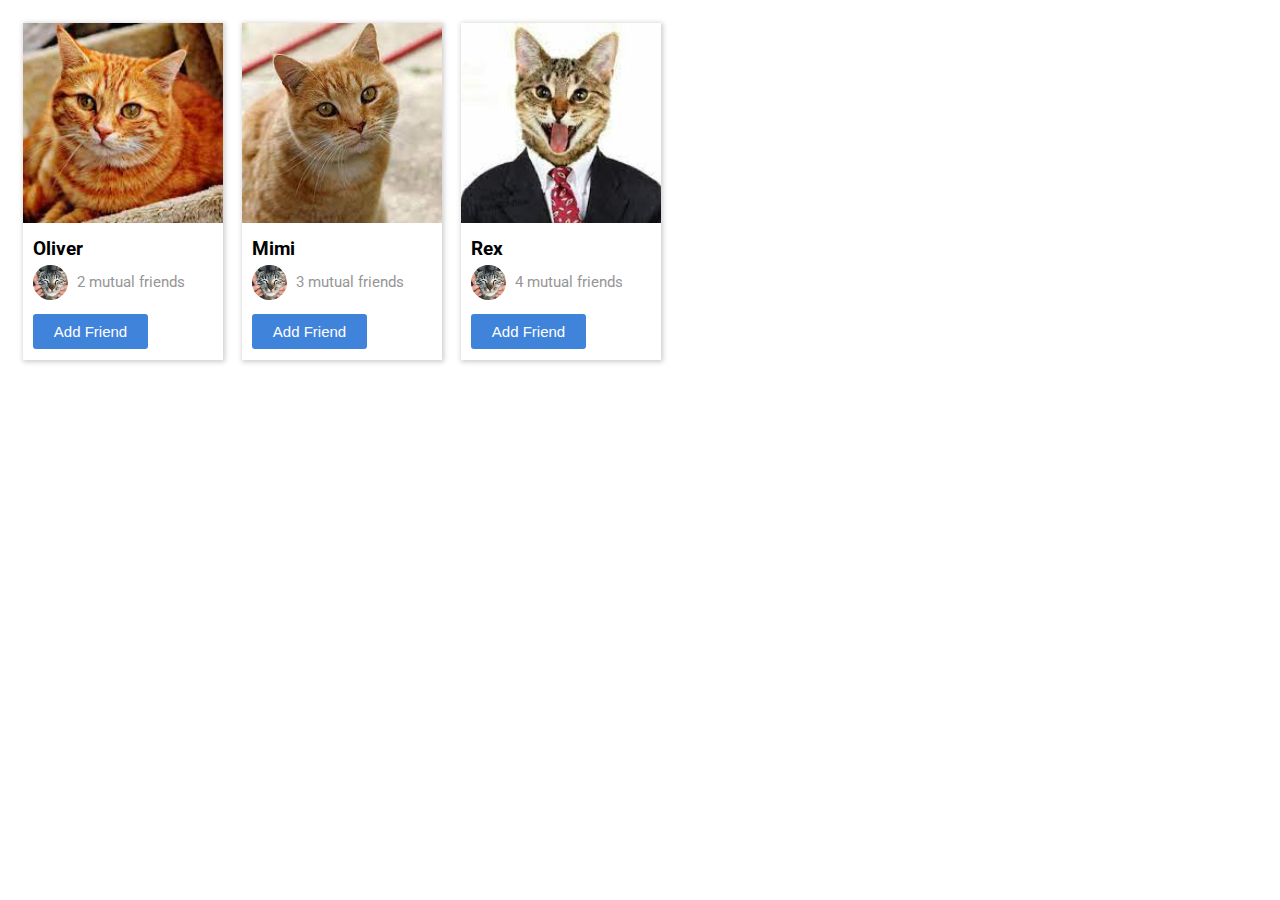
==== index.html @ 2f743b20 "Update and rename Prvi-Sajt.html to index.html" ====
<!DOCTYPE html>
<html>
    <head>
        <link rel="preconnect" href="https://fonts.googleapis.com" />
        <link rel="preconnect" href="https://fonts.gstatic.com" crossorigin />
        <link
          href="https://fonts.googleapis.com/css2?family=Roboto:wght@400;500;700&display=swap"
          rel="stylesheet"
        />
        <title>Vezba2</title>
        <link rel="stylesheet" href="css/buducnost.css">
    </head>
    <body>
        <div class="prva-divizija">
            <div class="druga-divizija">
                <img class="slika-macke" src="slike/macka.jpg">
            </div>
            <div class="treca-divizija">
                <p class="ime">Oliver</p>
                <div class="cetvrta-divizija">
                    <img class="slika-prijatellja"src="slike/macka4.jpg" alt="">
                </div>
                <div class="peta-divizija">
                    <p class="prijatelj">2 mutual friends</p>
                </div>
                <button class="dodaj-prijatelja">Add Friend</button>
            </div>
        </div>
        <div class="prva-divizija">
            <div class="druga-divizija">
                <img class="slika-macke" src="slike/macka2.jpg">
            </div>
            <div class="treca-divizija">
                <p class="ime">Mimi</p>
                <div class="cetvrta-divizija">
                    <img class="slika-prijatellja"src="slike/macka4.jpg" alt="">
                </div>
                <div class="peta-divizija">
                    <p class="prijatelj">3 mutual friends</p>
                </div>
                <button class="dodaj-prijatelja">Add Friend</button>
            </div>
        </div>
        <div class="prva-divizija">
            <div class="druga-divizija">
                <img class="slika-macke" src="slike/macka3.jpg">
            </div>
            <div class="treca-divizija">
                <p class="ime">Rex</p>
                <div class="cetvrta-divizija">
                    <img class="slika-prijatellja"src="slike/macka4.jpg" alt="">
                </div>
                <div class="peta-divizija">
                    <p class="prijatelj">4 mutual friends</p>
                </div>
                <button class="dodaj-prijatelja">Add Friend</button>
            </div>
        </div>
    </body>
</html>
---- css/buducnost.css ----
p{
    margin-top:0;
    margin-bottom:0;
    font-family:Roboto,Arial;
}
.prva-divizija{
    width: 200px;
    box-shadow: 1px 1px 5px 1px rgba(0, 0, 0, 0.20);
    height: 337px;
    margin-left: 15px;
    display: inline-block;
    margin-top: 15px;
}
.slika-macke{
    width: 200px;
    height: 200px;
    object-fit: cover;
}
.slika-prijatellja{
    width: 35px;
    height: 35px;
    object-fit: cover;
    border-radius: 20px;
    display: inline-block;
}
.ime{
    font-weight: 700;
    margin-top: 10px;
    font-size: 19px;
    
}
.treca-divizija{
    margin-left: 10px;
}
.dodaj-prijatelja{
    background-color: rgb(63, 131, 219);
    border: none;
    width: 115px;
    height: 35px;
    color: white;
    border-radius: 3px;
    font-weight: 500;
    font-size: 15px;
    margin-top: 10px;
    transition:background-color 0.20s, opacity 0.20s;
}
.dodaj-prijatelja:hover{
    background-color:rgb(56, 116, 194);
}
.dodaj-prijatelja:active{
    opacity: 0.8;
}
.prijatelj{
    font-size: 15px;
    color: rgb(150, 150, 150);

}
.cetvrta-divizija{
    display: inline-block;
    margin-top: 5px;
}
.peta-divizija{
    display: inline-block;
    vertical-align: top;
    margin-top: 13px;
    margin-left: 5px;
}
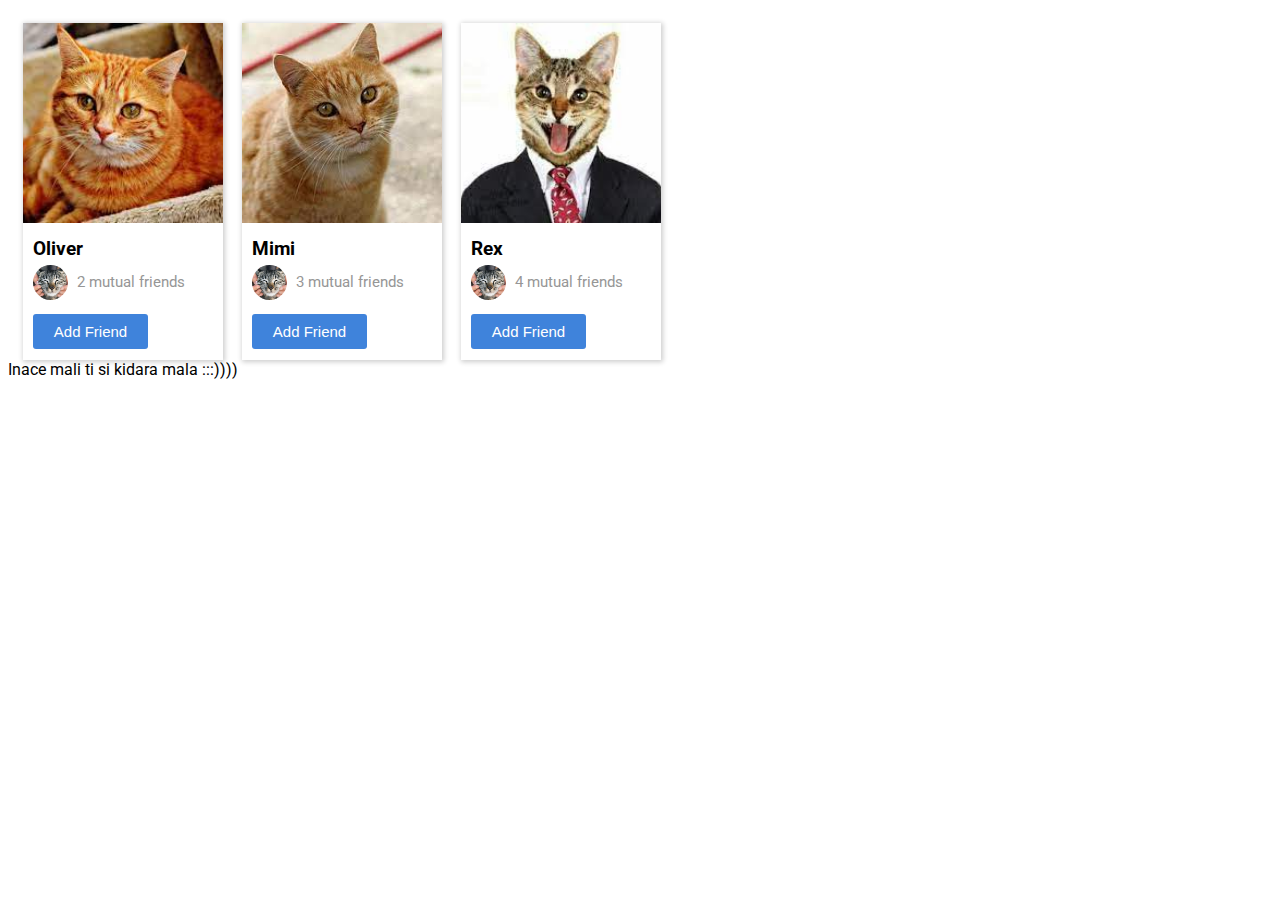
==== commit 9990ec37: "Update index.html" ====
--- a/index.html
+++ b/index.html
@@ -7,7 +7,7 @@
           href="https://fonts.googleapis.com/css2?family=Roboto:wght@400;500;700&display=swap"
           rel="stylesheet"
         />
-        <title>Vezba2</title>
+        <title>Buducnost</title>
         <link rel="stylesheet" href="css/buducnost.css">
     </head>
     <body>
@@ -56,5 +56,6 @@
                 <button class="dodaj-prijatelja">Add Friend</button>
             </div>
         </div>
+        <p>Inace mali ti si kidara mala :::))))</p>
     </body>
 </html>
